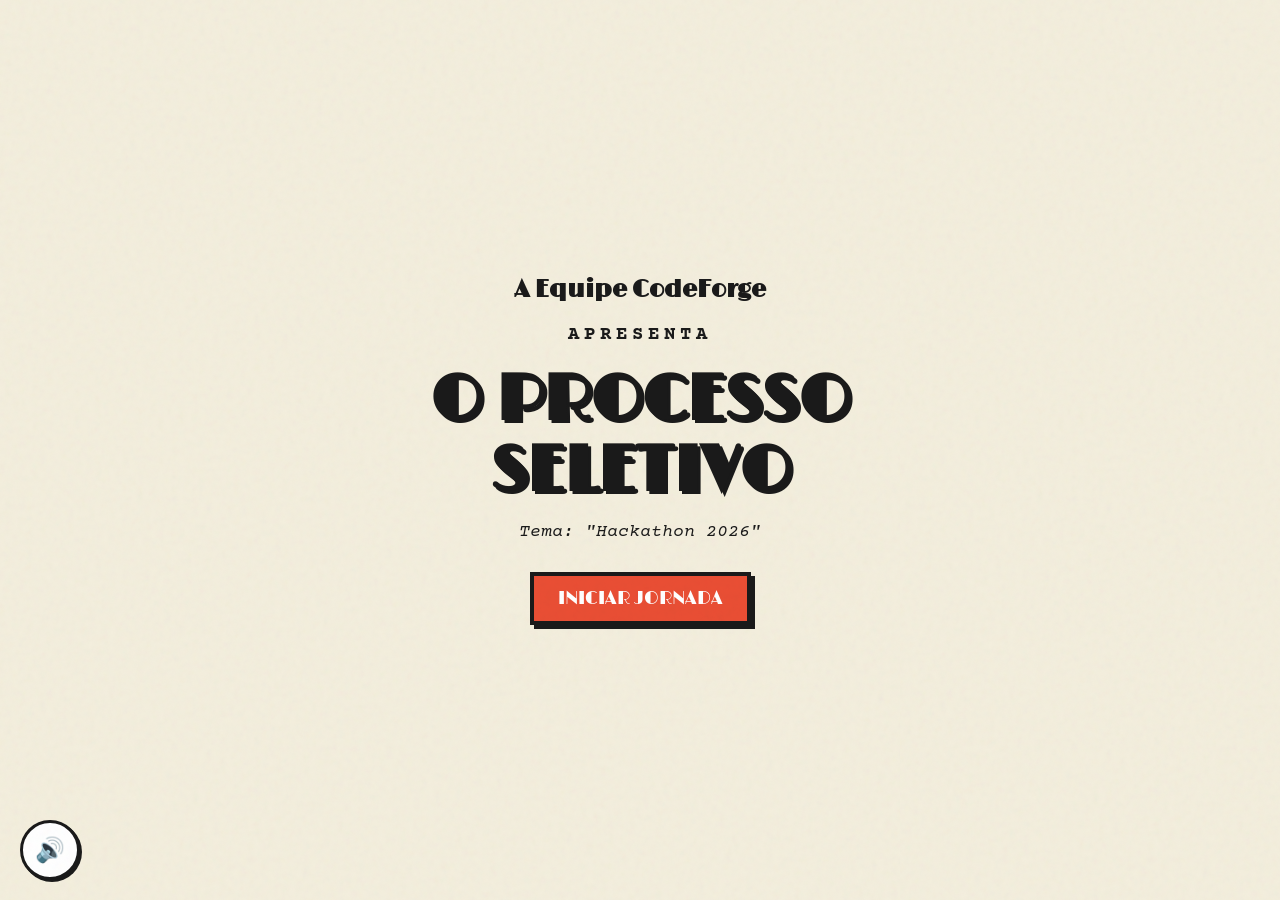
==== index.html @ 6cd43b75 "Adição do projeto" ====
<!DOCTYPE html>
<html lang="pt-BR">

<head>
    <meta charset="UTF-8">
    <meta name="viewport" content="width=device-width, initial-scale=1.0">
    <title>CodeForge: O Processo Seletivo</title>
    <!-- Fontes Vintage -->
    <link rel="preconnect" href="https://fonts.googleapis.com">
    <link rel="preconnect" href="https://fonts.gstatic.com" crossorigin>
    <link
        href="https://fonts.googleapis.com/css2?family=Limelight&family=Courier+Prime:ital,wght@0,400;0,700;1,400&display=swap"
        rel="stylesheet">
    <!-- Leaflet para o Mapa Múndi -->
    <link rel="stylesheet" href="https://unpkg.com/leaflet@1.9.4/dist/leaflet.css" crossorigin="" />
    <!-- Estilos Customizados -->
    <link rel="stylesheet" href="style.css">
</head>

<body>
    <!-- Overlay de Efeito Vintage (Ruído/Filme Antigo) -->
    <div class="vintage-overlay"></div>

    <!-- Botão de Volume Global -->
    <button id="volume-btn" class="volume-btn" title="Controle de Som">🔊</button>

    <!-- Música de Fundo -->
    <audio id="bg-music" loop>
        <source src="Musics/Theme.mp3" type="audio/mpeg">
    </audio>

    <header id="top-bar" class="hidden">
        <div class="progress-container">
            <span class="progress-title">Progresso Estimado</span>
            <div class="progress-steps-box" id="progress-steps-box">
                <div class="step-box active">1</div>
                <div class="step-box">2</div>
                <div class="step-box">3</div>
                <div class="step-box">4</div>
                <div class="step-box">5</div>
                <div class="step-box">6</div>
                <div class="step-box">7</div>
            </div>
        </div>
        <div class="manual-button-container">
            <button id="toggle-manual-btn" class="manual-btn" title="Manual do Funcionário">
                <img src="Animais/Coruja.png" alt="Professor Coruja" class="owl-icon">
            </button>
        </div>
    </header>

    <!-- Janela Flutuante do Manual -->
    <aside id="manual-window" class="hidden">
        <div class="manual-header">
            <h3>Manual do Funcionário</h3>
            <button id="close-manual-btn">X</button>
        </div>
        <div class="manual-content" id="manual-text">
            <h4>Bem-vindo ao Manual do Funcionário</h4>
            <p>Este manual foi cuidadosamente preparado para não te ajudar em nada.</p>
            <p>Leia com atenção. Ou não. Dá no mesmo.</p>
            <br>
            <p>AVISO: Este manual pode conter informações. Ou não.</p>
        </div>
    </aside>

    <!-- Container Principal de Telas -->
    <main id="game-container">
        <!-- Tela 0: Introdução -->
        <section id="screen-0" class="screen active">
            <div class="intro-box text-center">
                <h2 class="subtitle">A Equipe CodeForge</h2>
                <h3 class="presents">Apresenta</h3>
                <h1 class="title">O Processo Seletivo</h1>
                <p class="theme-text">Tema: "Hackathon 2026"</p>
                <button id="btn-start" class="btn-primary">INICIAR JORNADA</button>
            </div>
        </section>

        <!-- Tela 0.Lore: Contexto -->
        <section id="screen-0-lore" class="screen hidden">
            <div class="action-box parchment-box text-center">
                <h2 class="subtitle" style="margin-bottom: 20px;">O Início de Tudo</h2>
                <div class="lore-box">
                    <p>Você foi pré-selecionado como candidato para ingressar na maior empresa de jogos do mundo: a CodeForge!</p>
                    <p>Para garantir sua vaga e assinar seu contrato, você precisará passar pelo nosso rigoroso e... peculiar processo de admissão online.</p>
                </div>
                <button id="btn-next-lore" class="btn-primary mt-20">ENTENDI</button>
            </div>
        </section>

        <!-- Tela 0.5: Lore - Sr. Gathe -->
        <section id="screen-0-5" class="screen hidden">
            <span id="skip-gathe" class="discreet-skip">SKIP</span>
            <div class="character-dialog-container">
                <div class="character-portrait">
                    <img src="Animais/Sr_Gathe.png" alt="Sr. Gathe">
                </div>
                <div class="dialog-bubble">
                    <p class="character-name">Sr. Gathe:</p>
                    <p id="dialog-gathe">Saudações, candidato! Sou o Sr. Gathe, o autômato de recepção. Para iniciar sua
                        jornada rumo ao sucesso corporativo, basta realizar seu cadastro com nossos funcionários. É
                        rápido e fácil... eu acho!</p>
                </div>
            </div>
            <div class="action-box">
                <button id="btn-next-0-5" class="btn-primary">Continuar →</button>
            </div>
        </section>

        <!-- Tela 0.6: Lore - Coruja -->
        <section id="screen-0-6" class="screen hidden">
            <div class="character-dialog-container">
                <div class="character-portrait">
                    <img src="Animais/Coruja.png" alt="Professor Coruja">
                </div>
                <div class="dialog-bubble">
                    <p class="character-name">Professor Wing - Arquivista-Chefe:</p>
                    <p>Bem-vindo, caro candidato! Sou o Professor Wing, guia oficial da empresa. Receba o Manual do
                        Funcionário e consulte-o a qualquer momento. Ele é... incrivelmente útil.</p>
                </div>
            </div>
            <div class="action-box">
                <button id="btn-next-0-6" class="btn-primary">Receber Manual e Começar</button>
            </div>
        </section>

        <!-- Tela 1: Identificação (Nome) -->
        <section id="screen-1" class="screen hidden">
            <div class="character-dialog-container">
                <div class="character-portrait">
                    <img src="Animais/Tartaruga.png" alt="Sr. Tartaruga">
                </div>
                <div class="dialog-bubble">
                    <p class="character-name">Buffer - Analista de Retenção e Dados:</p>
                    <p id="dialog-tartaruga-1">Apenas me diga... seu nome... e tenha paciência...</p>
                </div>
            </div>
            <div class="action-box parchment-box">
                <h2>Dados de Identificação</h2>
                <div class="input-group">
                    <label>NOME (pode digitar livremente):</label>
                    <input type="text" id="input-name" placeholder="Digite seu nome..." autocomplete="off">
                </div>
                <div class="input-group">
                    <label>SOBRENOME (selecione da lista aprovada):</label>
                    <select id="select-surname">
                        <option value="Meu sobrenome não está na lista!">Meu sobrenome não está na lista!</option>
                        <option value="Esqueceu-o-RG">Esqueceu-o-RG</option>
                        <option value="Pé-de-Pano">Pé-de-Pano</option>
                        <option value="Tropeça-na-Rua">Tropeça-na-Rua</option>
                        <option value="Batatinha">Batatinha</option>
                        <option value="Esquisitinho">Esquisitinho</option>
                        <option value="Cara-de-Mamão">Cara-de-Mamão</option>
                        <option value="Com-Nome-Sujo">Com-Nome-Sujo</option>
                    </select>
                </div>
                <div class="result-name">
                    <p>Você será cadastrado como: <strong id="display-full-name">...</strong></p>
                </div>

                <div class="button-container flex-between mt-20">
                    <button id="btn-clear-1" class="btn-danger">Apagar Tudo</button>
                    <button id="btn-next-1" class="btn-primary load-btn">
                        <span class="btn-text">20s para Avançar</span>
                        <div class="btn-progress" id="btn-progress-1"></div>
                    </button>
                </div>
            </div>
        </section>

        <!-- Tela 2: Data de Nascimento -->
        <section id="screen-2" class="screen hidden">
            <div class="character-dialog-container">
                <div class="character-portrait">
                    <img src="Animais/Tartaruga.png" alt="Sr. Tartaruga">
                </div>
                <div class="dialog-bubble">
                    <p class="character-name">Buffer - Analista de Retenção e Dados:</p>
                    <p id="dialog-tartaruga-2">Precisamos da sua data de nascimento, <span
                            class="player-name-placeholder">Candidato</span>. Sem pressa... o tempo é... relativo...</p>
                </div>
            </div>
            <div class="action-box parchment-box text-center">
                <h2>Data de Nascimento</h2>
                <p class="sub-label">O ano de início do nosso sistema é 1900.</p>

                <div class="date-controls flex-center gap-20 mt-20">
                    <div class="control-group">
                        <span id="val-day">01</span>
                        <label>DIA</label>
                        <button id="btn-add-day" class="btn-square">+</button>
                    </div>
                    <div class="control-group">
                        <span id="val-month">01</span>
                        <label>MÊS</label>
                        <button id="btn-add-month" class="btn-square">+</button>
                    </div>
                    <div class="control-group">
                        <span id="val-year">1900</span>
                        <label>ANO</label>
                        <button id="btn-add-year" class="btn-square">+</button>
                    </div>
                </div>
                <p id="click-counter-text" class="mt-20">Você clicou 0 vezes até agora. 😅 Continue...</p>
                <button id="btn-next-2" class="btn-primary mt-20 full-width">✓ Confirmar Data</button>
            </div>
        </section>

        <!-- Tela 3: Telefone -->
        <section id="screen-3" class="screen hidden">
            <div class="character-dialog-container">
                <div class="character-portrait">
                    <img src="Animais/Raposa.png" alt="Sr. Raposa">
                </div>
                <div class="dialog-bubble">
                    <p class="character-name">Sr. Lexicon - Chefe de Comunicações Clássicas:</p>
                    <p>Insira seu identificador de comunicação interpessoal, <span
                            class="player-name-placeholder">Candidato</span>, utilizando o sistema de numeração romano,
                        datado do período da República Romana, aproximadamente 500 a.C. A modernidade é uma ilusão,
                        abrace a tradição.</p>
                </div>
            </div>
            <div class="action-box parchment-box text-center">
                <h2>Meio de Telecomunicação Fônica</h2>
                <p class="sub-label">Apenas Algarismos Romanos São Aceitos</p>

                <div class="phone-display">
                    <h3 id="phone-display-text">DIGITE SEU NÚMERO...</h3>
                </div>

                <div class="roman-keyboard">
                    <button class="btn-roman">I</button>
                    <button class="btn-roman">V</button>
                    <button class="btn-roman">X</button>
                    <button class="btn-roman">L</button>
                    <button class="btn-roman">C</button>
                    <button class="btn-roman">D</button>
                    <button class="btn-roman">M</button>
                    <button class="btn-roman-special" id="btn-roman-dash">-</button>
                    <button class="btn-roman-special" id="btn-roman-space">ESP</button>
                    <button class="btn-roman-special btn-danger" id="btn-roman-del">⌫</button>
                </div>

                <p class="sub-label mt-20" style="color: #4a6fa5;">Algarismos Árabes (Bloqueados por elegância):</p>
                <div class="arabic-keyboard blocked">
                    <button disabled>1</button><button disabled>2</button><button disabled>3</button>
                    <button disabled>4</button><button disabled>5</button><button disabled>6</button>
                    <button disabled>7</button><button disabled>8</button><button disabled>9</button>
                    <button disabled>0</button>
                </div>

                <div class="button-container flex-between mt-20">
                    <button id="btn-clear-3" class="btn-danger">Limpar</button>
                    <button id="btn-next-3" class="btn-primary">Confirmar →</button>
                </div>
            </div>
        </section>

        <!-- Tela 4: Endereço (Mapa) -->
        <section id="screen-4" class="screen hidden">
            <div class="character-dialog-container">
                <div class="character-portrait">
                    <img src="Animais/Ornitorrinco.png" alt="Sr. Ornitorrinco">
                </div>
                <div class="dialog-bubble">
                    <p class="character-name">Vetor - Auditor de Espaço-Tempo:</p>
                    <p>Precisamos de EXATIDÃO, <span class="player-name-placeholder">Candidato</span>! Preencha tudo
                        rigorosamente. Clique no mapa com precisão subatômica. Entendeu?</p>
                </div>
            </div>
            <div class="action-box parchment-box text-center">
                <h2>Localização Geográfica - Endereço</h2>
                <p class="sub-label">Clique no mapa para posicionar seu PIN com precisão cirúrgica</p>

                <div id="map-container"
                    style="height: 300px; border: 4px solid #2a1610; border-radius: 8px; margin: 15px 0;"></div>

                <p id="map-status" class="warning-text">⚠️ Nenhuma localização selecionada -- clique no mapa acima</p>

                <div class="button-container flex-between mt-20">
                    <button id="btn-clear-4" class="btn-danger">Resetar</button>
                    <button id="btn-next-4" class="btn-primary">Confirmar</button>
                </div>
            </div>
        </section>

        <!-- Tela 5: Foto Pixel Art -->
        <section id="screen-5" class="screen hidden">
            <div class="character-dialog-container">
                <div class="character-portrait">
                    <img src="Animais/Camaleao.png" alt="Sr. Camaleão">
                </div>
                <div class="dialog-bubble">
                    <p class="character-name">Sir Render - Diretor de Identidade Visual:</p>
                    <p>O Protocolo exige um retrato digital oficial, <span
                            class="player-name-placeholder">Candidato</span>. A vestimenta adequada é obrigatória.
                        Gravata, de preferência. Precisamos que você faça seu próprio retrato para colocar em seu
                        crachá. Capriche!</p>
                </div>
            </div>
            <div class="action-box parchment-box text-center">
                <h2>Retrato Oficial do Funcionário</h2>
                <p class="sub-label">Grade Pixel Art 20x20 — Clique e arraste para desenhar</p>

                <div class="palette-container mb-10">
                    <button class="color-btn active" style="background-color: #000;" data-color="#000"></button>
                    <button class="color-btn" style="background-color: #fff;" data-color="#fff"></button>
                    <button class="color-btn" style="background-color: #ffe5f6;" data-color="#ffe5f6"></button>
                    <button class="color-btn" style="background-color: #191970;" data-color="#191970"></button>
                    <button class="color-btn" style="background-color: #daa520;" data-color="#daa520"></button>
                    <button class="color-btn" style="background-color: #228b22;" data-color="#228b22"></button>
                    <button class="color-btn" style="background-color: #ff0000;" data-color="#ff0000"></button>
                    <button class="color-btn" style="background-color: #00ffff;" data-color="#00ffff"></button>
                    <button class="color-btn" style="background-color: #ff00ff;" data-color="#ff00ff"></button>
                    <button class="color-btn" style="background-color: #a0522d;" data-color="#a0522d"></button>
                    <button class="color-btn" style="background-color: #808080;" data-color="#808080"></button>
                </div>

                <canvas id="pixel-canvas" width="300" height="300"
                    style="border: 4px solid #2a1610; background: #fff; cursor: crosshair;"></canvas>

                <div class="button-container flex-between mt-20">
                    <button id="btn-clear-5" class="btn-danger">Apagar Tudo</button>
                    <button id="btn-next-5" class="btn-primary">Tirar Foto Oficial →</button>
                </div>
            </div>
        </section>

        <!-- Tela 6: Departamento -->
        <section id="screen-6" class="screen hidden">
            <div class="character-dialog-container">
                <div class="character-portrait">
                    <img src="Animais/Papagaio.png" alt="Sr. Papagaio">
                </div>
                <div class="dialog-bubble">
                    <p class="character-name">Sr. Recursão - Coordenador de Alocação de Recursos:</p>
                    <p>Qual será seu departamento, <span class="player-name-placeholder">Candidato</span>? Departamento!
                        Departamento! Primeiro, precisamos do questionário de perfil! Perfil! PERFIL!</p>
                </div>
            </div>
            <div class="action-box parchment-box">
                <h2 class="text-center">Seleção de Departamento</h2>
                <div id="quiz-container">
                    <div class="question-block" id="q1">
                        <p><strong>1.</strong> Se uma melancia pesa mais que a tristeza, quantos tijolos são necessários
                            para asfaltar um rio?</p>
                        <label><input type="radio" name="q1" value="A"> A) Sete tijolos azuis.</label><br>
                        <label><input type="radio" name="q1" value="B"> B) Não, pois alienígenas não usam
                            chapéu.</label><br>
                        <label><input type="radio" name="q1" value="C"> C) Sim.</label>
                    </div>
                    <!-- Mais perguntas geradas via JS -->
                </div>
                <p id="quiz-status" class="warning-text hidden text-center">O Algoritmo está pensando...</p>
                <div class="button-container flex-center mt-20">
                    <button id="btn-next-6" class="btn-primary full-width">Submeter ao Algoritmo</button>
                </div>
            </div>
        </section>

        <!-- Tela 7: Teste de Humanidade -->
        <section id="screen-7" class="screen hidden">
            <div class="character-dialog-container">
                <div class="character-portrait">
                    <img src="Animais/Pinguim.png" alt="Sr. Pinguim">
                </div>
                <div class="dialog-bubble">
                    <p class="character-name">Agente Turing - Fiscal de Existência:</p>
                    <p>PRECISAMOS CONFIRMAR QUE VOCÊ É HUMANO, <span class="player-name-placeholder">Candidato</span>!
                        RESPONDA! AGORA! É UM TESTE DA MEMÓRIA!</p>
                </div>
            </div>
            <div class="action-box parchment-box text-center">
                <h2>Teste de Humanidade</h2>
                <p class="sub-label">Encontre os pares idênticos.</p>

                <div id="memory-game" class="memory-grid">
                    <!-- Cards gerados via JS -->
                </div>

                <div class="button-container flex-center mt-20">
                    <button id="btn-next-7" class="btn-primary full-width hidden">Comprovar Humanidade ✓</button>
                </div>
            </div>
        </section>

        <!-- Tela 8: Final / Parabéns -->
        <section id="screen-8" class="screen hidden">
            <div class="action-box parchment-box text-center">
                <h1 class="title" style="font-size: 3rem;">MAGNÍFICO!</h1>
                <p>Você concluiu o nosso sistema revolucionário! Isso prova que você é suficientemente bom para
                    trabalhar na <strong>CodeForge</strong>!</p>
                <p>Sua jornada de produtividade começa agora!</p>

                <div class="summary-card text-left mt-20"
                    style="background: rgba(0,0,0,0.1); padding: 15px; border-radius: 8px;">
                    <h3>Ficha de Admissão: #128380</h3>
                    <p><strong>Nome:</strong> <span id="final-name"></span></p>
                    <p><strong>Nascimento:</strong> <span id="final-dob"></span></p>
                    <p><strong>Telefone:</strong> <span id="final-phone"></span></p>
                    <p><strong>Departamento:</strong> <span id="final-dept"></span></p>
                    <p><strong>Retrato:</strong></p>
                    <img id="final-photo" src="" alt="Sua Foto"
                        style="border: 2px solid #000; width: 80px; height: 80px; image-rendering: pixelated;">
                </div>

                <button id="btn-final-presentation" class="btn-primary mt-20">Conheça o Projeto →</button>
            </div>
        </section>

        <!-- Tela 9: Apresentação do Projeto -->
        <section id="screen-9" class="screen hidden">
            <div class="action-box parchment-box" style="max-width: 800px; text-align: left; overflow-y: auto; max-height: 90vh;">
                <h1 class="title text-center" style="font-size: 2.5rem; margin-bottom: 20px;">CodeForge: A Pior Interface</h1>
                <h2>Sobre o Projeto</h2>
                <p>Este projeto foi desenvolvido para a Hackathon 2026 com o tema "A Pior Interface". Adotamos uma narrativa lúdica inspirada na estética clássica (Cuphead), criando um processo seletivo propositalmente frustrante para testar a paciência e a capacidade do candidato (o usuário).</p>
                <p style="margin-top: 10px;">O desafio serve como um puzzle corporativo que subverte os princípios clássicos de design de interface e experiência do usuário (UI/UX). Caso o candidato não desista, ele prova que merece a vaga.</p>
                
                <h2 class="mt-20" style="margin-top: 30px; margin-bottom: 10px;">As 10 Heurísticas de Nielsen (Subvertidas)</h2>
                <ul style="line-height: 1.6; margin-left: 20px; font-size: 1.05rem;">
                    <li style="margin-bottom: 10px;"><strong>1. Visibilidade do status do sistema:</strong> A barra de carregamento de 20 segundos na etapa 1 pode ser interrompida e resetada subitamente se o usuário clicar sem querer. O feedback é punitivo.</li>
                    <li style="margin-bottom: 10px;"><strong>2. Correspondência entre o sistema e o mundo real:</strong> O campo de telefone exige numerais romanos (I, V, X, L), ignorando completamente como os usuários digitam números de telefone no mundo real.</li>
                    <li style="margin-bottom: 10px;"><strong>3. Controle e liberdade do usuário:</strong> Não há botões de "Voltar". O usuário não tem controle e fica refém do fluxo inflexível dos burocratas da empresa.</li>
                    <li style="margin-bottom: 10px;"><strong>4. Consistência e padrões:</strong> O design dos formulários flutua, a interface obriga métodos de entrada incomuns (clicar dezenas de vezes para a data) e quebra padrões universais de formulários.</li>
                    <li style="margin-bottom: 10px;"><strong>5. Prevenção de erros:</strong> O site não previne erros. O mapa permite marcar locais absurdos no oceano, e no jogo da memória, o tabuleiro "pune" o erro fechando as cartas rapidamente em vez de ser tolerante.</li>
                    <li style="margin-bottom: 10px;"><strong>6. Reconhecimento em vez de memorização:</strong> O teste de "humanidade" exige que o usuário decore símbolos corporativos genéricos e repetitivos (emojis), sobrecarregando a memória de curto prazo.</li>
                    <li style="margin-bottom: 10px;"><strong>7. Flexibilidade e eficiência de uso:</strong> O seletor de data de nascimento foi desenhado intencionalmente para exigir um número torturante de cliques individuais (sem permitir edição direta). É o antônimo de eficiência.</li>
                    <li style="margin-bottom: 10px;"><strong>8. Estética e design minimalista:</strong> O excesso de informações irrelevantes nos diálogos extravagantes e a tipografia distrativa sobrecarregam visualmente o usuário, dificultando a tarefa primária.</li>
                    <li style="margin-bottom: 10px;"><strong>9. Ajuda para reconhecer, diagnosticar e recuperar-se de erros:</strong> O questionário do Papagaio gera mensagens sem sentido técnico ("O algoritmo está pensando...") e o resultado independe totalmente da escolha do usuário. Não há clareza de erro ou recuperação.</li>
                    <li style="margin-bottom: 10px;"><strong>10. Ajuda e documentação:</strong> O "Manual do Funcionário" fornecido pela coruja possui instruções sarcásticas e inúteis. Em vez de auxiliar a resolver os enigmas, o manual confunde mais, ferindo completamente o propósito de uma documentação.</li>
                </ul>
                <div class="text-center">
                    <button id="btn-back-home" class="btn-primary" style="margin-top: 30px;">Voltar para o Início</button>
                </div>
            </div>
        </section>

    </main>

    <!-- Scripts Leaflet -->
    <script src="https://unpkg.com/leaflet@1.9.4/dist/leaflet.js" crossorigin=""></script>
    <script src="script.js"></script>
</body>

</html>
---- style.css ----
:root {
    --bg-cream: #f3eedd;
    --border-dark: #1a1a1a;
    --text-dark: #1a1a1a;
    --accent-red: #e94e34;
    --accent-gold: #d9ac53;
    --accent-blue: #4a6fa5;
    --font-title: 'Limelight', cursive;
    --font-text: 'Courier Prime', monospace;
}

* {
    box-sizing: border-box;
    margin: 0;
    padding: 0;
}

body {
    background-color: var(--bg-cream);
    color: var(--text-dark);
    font-family: var(--font-text);
    overflow-x: hidden;
    position: relative;
    min-height: 100vh;
    display: flex;
    flex-direction: column;
    align-items: center;
}

/* Efeito de Filme Antigo / CRT */
.vintage-overlay {
    position: fixed;
    top: 0;
    left: 0;
    width: 100vw;
    height: 100vh;
    pointer-events: none;
    z-index: 9999;
    background-image: url('data:image/svg+xml;utf8,%3Csvg viewBox="0 0 200 200" xmlns="http://www.w3.org/2000/svg"%3E%3Cfilter id="noiseFilter"%3E%3CfeTurbulence type="fractalNoise" baseFrequency="0.65" numOctaves="3" stitchTiles="stitch"/%3E%3C/filter%3E%3Crect width="100%25" height="100%25" filter="url(%23noiseFilter)"/%3E%3C/svg%3E');
    opacity: 0.05;
    mix-blend-mode: multiply;
}

/* Utilitários */
.hidden { display: none !important; }
.active { display: flex !important; }
.text-center { text-align: center; }
.text-left { text-align: left; }
.flex-between { display: flex; justify-content: space-between; align-items: center; }
.flex-center { display: flex; justify-content: center; align-items: center; }
.gap-20 { gap: 20px; }
.mt-20 { margin-top: 20px; }
.mb-10 { margin-bottom: 10px; }
.full-width { width: 100%; }
.tiny-text { font-size: 0.7rem; opacity: 0.7; font-style: italic; }
.sub-label { font-size: 0.9rem; font-style: italic; margin-bottom: 10px; }
.warning-text { color: var(--accent-red); font-weight: bold; }

/* Tipografia */
h1.title { font-family: var(--font-title); font-size: 4rem; text-shadow: 3px 3px 0 var(--border-dark); text-transform: uppercase; line-height: 1.1; margin-bottom: 10px; }
h2 { font-family: var(--font-title); font-size: 2rem; margin-bottom: 15px; }
h3.presents { font-family: var(--font-text); font-size: 1.2rem; letter-spacing: 5px; text-transform: uppercase; margin-top: 20px; margin-bottom: 20px; }
.subtitle { font-family: var(--font-title); font-size: 1.5rem; }
.theme-text { font-style: italic; margin-top: 15px; margin-bottom: 30px; font-size: 1.1rem; }

/* Barra Superior */
#top-bar {
    position: fixed;
    top: 0; left: 0; width: 100%;
    background: #fff;
    border-bottom: 4px solid var(--border-dark);
    display: grid;
    grid-template-columns: 1fr auto 1fr;
    align-items: center;
    padding: 10px 20px;
    z-index: 1000;
    box-shadow: 0 4px 0 rgba(0,0,0,0.1);
}
.progress-container {
    grid-column: 2;
    text-align: center;
}
.progress-title { font-family: var(--font-title); font-size: 1rem; color: var(--text-dark); display: block; }
.progress-steps-box { display: flex; gap: 8px; justify-content: center; margin-top: 10px; }
.step-box { width: 35px; height: 35px; border: 3px solid var(--border-dark); display: flex; justify-content: center; align-items: center; font-weight: bold; font-family: var(--font-title); background: #fff; transition: all 0.3s; box-shadow: 2px 2px 0 var(--border-dark); }
.step-box.active { background: var(--border-dark); color: var(--bg-cream); }

/* Botão Manual e Janela Flutuante */
.manual-button-container { grid-column: 3; justify-self: end; }
.manual-btn { background: none; border: 3px solid var(--border-dark); border-radius: 50%; width: 60px; height: 60px; cursor: pointer; display: flex; justify-content: center; align-items: center; background-color: #fff; transition: transform 0.2s; box-shadow: 2px 2px 0 var(--border-dark); overflow: hidden; padding: 0; }
.manual-btn:hover { transform: scale(1.1); }
.owl-icon { width: 100%; height: 100%; object-fit: cover; }

#manual-window {
    position: fixed;
    top: 80px;
    right: 20px;
    width: 300px;
    background: #fff;
    border: 4px solid var(--border-dark);
    box-shadow: 5px 5px 0 var(--border-dark);
    z-index: 1001;
    transform-origin: top right;
}
.manual-header { background: var(--accent-gold); border-bottom: 4px solid var(--border-dark); padding: 10px; display: flex; justify-content: space-between; align-items: center; }
.manual-header h3 { margin: 0; font-family: var(--font-title); font-size: 1.1rem; }
.manual-header button { background: var(--accent-red); color: #fff; border: 2px solid var(--border-dark); cursor: pointer; font-weight: bold; width: 30px; height: 30px; display: flex; justify-content: center; align-items: center; padding: 0; }
/* Layout Principal */
main { display: flex; justify-content: center; align-items: stretch; min-height: 100vh; position: relative; z-index: 10; }
.screen { display: none; width: 100%; max-width: 600px; margin: auto 0; }
.manual-content { padding: 15px; font-size: 0.9rem; line-height: 1.4; max-height: 300px; overflow-y: auto; }
.manual-content h4 { font-family: var(--font-title); margin-bottom: 10px; }
.manual-content p { margin-bottom: 10px; }

/* Container das Telas */
#game-container {
    flex-grow: 1;
    width: 100%;
    max-width: 800px;
    padding: 20px;
    display: flex;
    flex-direction: column;
    justify-content: flex-start;
    align-items: center;
}

#game-container.with-top-bar {
    padding-top: 140px;
}

.screen {
    display: flex;
    flex-direction: column;
    align-items: center;
    width: 100%;
    animation: fadeIn 0.5s ease-out;
    position: relative;
}

@keyframes fadeIn { from { opacity: 0; transform: translateY(10px); } to { opacity: 1; transform: translateY(0); } }

/* Diálogos dos Personagens */
.character-dialog-container { display: flex; align-items: flex-start; gap: 20px; margin-bottom: 30px; width: 100%; max-width: 600px; }
.character-portrait {
    width: 100px; height: 100px;
    border: 4px solid var(--border-dark);
    border-radius: 50%;
    background: #fff;
    overflow: hidden;
    flex-shrink: 0;
    box-shadow: 4px 4px 0 var(--border-dark);
}
.character-portrait img { width: 100%; height: 100%; object-fit: contain; }
.dialog-bubble {
    background: #fff;
    border: 4px solid var(--border-dark);
    padding: 15px;
    border-radius: 15px;
    border-top-left-radius: 0;
    position: relative;
    flex-grow: 1;
    box-shadow: 4px 4px 0 var(--border-dark);
}
.dialog-bubble::before {
    content: ''; position: absolute; left: -16px; top: -4px;
    border-width: 0 16px 16px 0; border-style: solid; border-color: transparent var(--border-dark) transparent transparent;
}
.dialog-bubble::after {
    content: ''; position: absolute; left: -8px; top: 0;
    border-width: 0 10px 10px 0; border-style: solid; border-color: transparent #fff transparent transparent;
}
.character-name { font-family: var(--font-title); color: var(--accent-blue); margin-bottom: 5px; font-size: 1.1rem; text-transform: uppercase; }

/* Caixas de Ação (Pergaminhos/Formulários) */
.action-box { width: 100%; max-width: 600px; }
.parchment-box { background: #fff; border: 4px solid var(--border-dark); box-shadow: 6px 6px 0 var(--border-dark); padding: 30px; position: relative; }

/* Elementos de Formulário */
.input-group { margin-bottom: 20px; text-align: left; }
.input-group label { display: block; font-weight: bold; margin-bottom: 5px; }
input[type="text"], select {
    width: 100%; padding: 12px; font-family: var(--font-text); font-size: 1.1rem;
    border: 3px solid var(--border-dark); background: #fff;
}
input[type="text"]:focus, select:focus { outline: none; border-color: var(--accent-red); }
.result-name { background: rgba(0,0,0,0.1); padding: 10px; text-align: center; margin-bottom: 20px; font-style: italic; }

/* Botões */
button { font-family: var(--font-title); font-size: 1.1rem; padding: 12px 24px; border: 4px solid var(--border-dark); cursor: pointer; transition: all 0.1s; text-transform: uppercase; }
button:active { transform: translate(4px, 4px); box-shadow: none !important; }
.btn-primary { background-color: var(--accent-red); color: #fff; box-shadow: 4px 4px 0 var(--border-dark); }
.btn-primary:hover { background-color: #d8452e; }
.btn-danger { background-color: #e3e3e3; color: var(--text-dark); box-shadow: 4px 4px 0 var(--border-dark); }
.btn-danger:hover { background-color: #ccc; }
.btn-square { width: 50px; height: 50px; font-size: 1.5rem; display: flex; justify-content: center; align-items: center; background: #fff; box-shadow: 3px 3px 0 var(--border-dark); }
.btn-roman, .btn-roman-special { background: #fff; box-shadow: 3px 3px 0 var(--border-dark); font-size: 1.2rem; padding: 15px; min-width: 50px; }
.arabic-keyboard button { background: #ccc; border-color: #999; color: #666; box-shadow: inset 2px 2px 0 rgba(0,0,0,0.2); cursor: not-allowed; }

/* Botões Layout */
.button-container { gap: 15px; }
.button-container > button, .button-container > .load-btn-wrapper { flex: 1; }

/* Animação Rubber Hose */
.rubber-hose { animation: bounceScale 2s infinite ease-in-out; }
@keyframes bounceScale { 0%, 100% { transform: scale(1); } 50% { transform: scale(1.05) translateY(-5px); } }

/* Componentes Específicos */
.load-btn-wrapper { position: relative; width: 60%; }
.load-btn { position: relative; overflow: hidden; width: 100%; }
.btn-progress { position: absolute; top: 0; left: 0; height: 100%; background: rgba(0, 0, 0, 0.2); width: 0%; transition: width 1s linear; z-index: 1; }
.btn-text { position: relative; z-index: 2; }

.date-controls .control-group { display: flex; flex-direction: column; align-items: center; gap: 5px; }
.date-controls span { font-family: var(--font-title); font-size: 2rem; margin-bottom: 5px; }

.roman-keyboard { display: grid; grid-template-columns: repeat(5, 1fr); gap: 10px; justify-items: center; }
.arabic-keyboard { display: grid; grid-template-columns: repeat(5, 1fr); gap: 10px; justify-items: center; opacity: 0.7; }
.phone-display { background: #fff; border: 3px solid var(--border-dark); padding: 15px; margin-bottom: 20px; font-family: var(--font-title); letter-spacing: 2px; }

.palette-container { display: flex; justify-content: center; gap: 10px; }
.color-btn { width: 30px; height: 30px; border: 3px solid var(--border-dark); border-radius: 5px; cursor: pointer; padding: 0; }
.color-btn.active { border-color: var(--accent-red); transform: scale(1.1); box-shadow: 2px 2px 0 var(--border-dark); }

.question-block { text-align: left; margin-bottom: 15px; padding: 10px; border-bottom: 2px dashed var(--border-dark); }
.question-block label { display: inline-block; margin: 5px 0; cursor: pointer; }

.memory-grid { display: grid; grid-template-columns: repeat(4, 1fr); gap: 10px; margin-top: 15px; }
.memory-card { background: #fff; border: 3px solid var(--border-dark); height: 80px; display: flex; justify-content: center; align-items: center; cursor: pointer; font-weight: bold; font-size: 0.8rem; text-align: center; padding: 5px; box-shadow: 2px 2px 0 var(--border-dark); user-select: none; }
.memory-card.hidden-card { background: var(--accent-gold); color: transparent; font-size: 0; text-indent: -9999px; }
.memory-card.hidden-card::after { content: "?"; font-family: var(--font-title); font-size: 2rem; color: var(--border-dark); text-indent: 0; display: block; }
.memory-card.matched { background: var(--bg-cream); opacity: 0.5; pointer-events: none; }

/* Volume Button */
.volume-btn {
    position: fixed;
    bottom: 20px;
    left: 20px;
    z-index: 1002;
    border-radius: 50%;
    width: 60px;
    height: 60px;
    padding: 0;
    font-size: 1.5rem;
    background: #fff;
    display: flex;
    justify-content: center;
    align-items: center;
    border: 3px solid var(--border-dark);
    box-shadow: 2px 2px 0 var(--border-dark);
    cursor: pointer;
}
.volume-btn:hover {
    transform: scale(1.1);
}

/* SKIP Discreto */
.discreet-skip {
    position: fixed;
    top: 15px;
    right: 20px;
    font-size: 1.5rem;
    color: rgba(26, 26, 26, 0.015);
    cursor: default;
    user-select: none;
    font-family: var(--font-text);
    z-index: 9999;
}

/* Botão de avançar escurecido (falso desativado) */
.btn-dark-disabled {
    background-color: #3a3a3a !important;
    color: #777 !important;
    border-color: var(--border-dark) !important;
    box-shadow: 4px 4px 0 var(--border-dark) !important;
    opacity: 0.8;
}
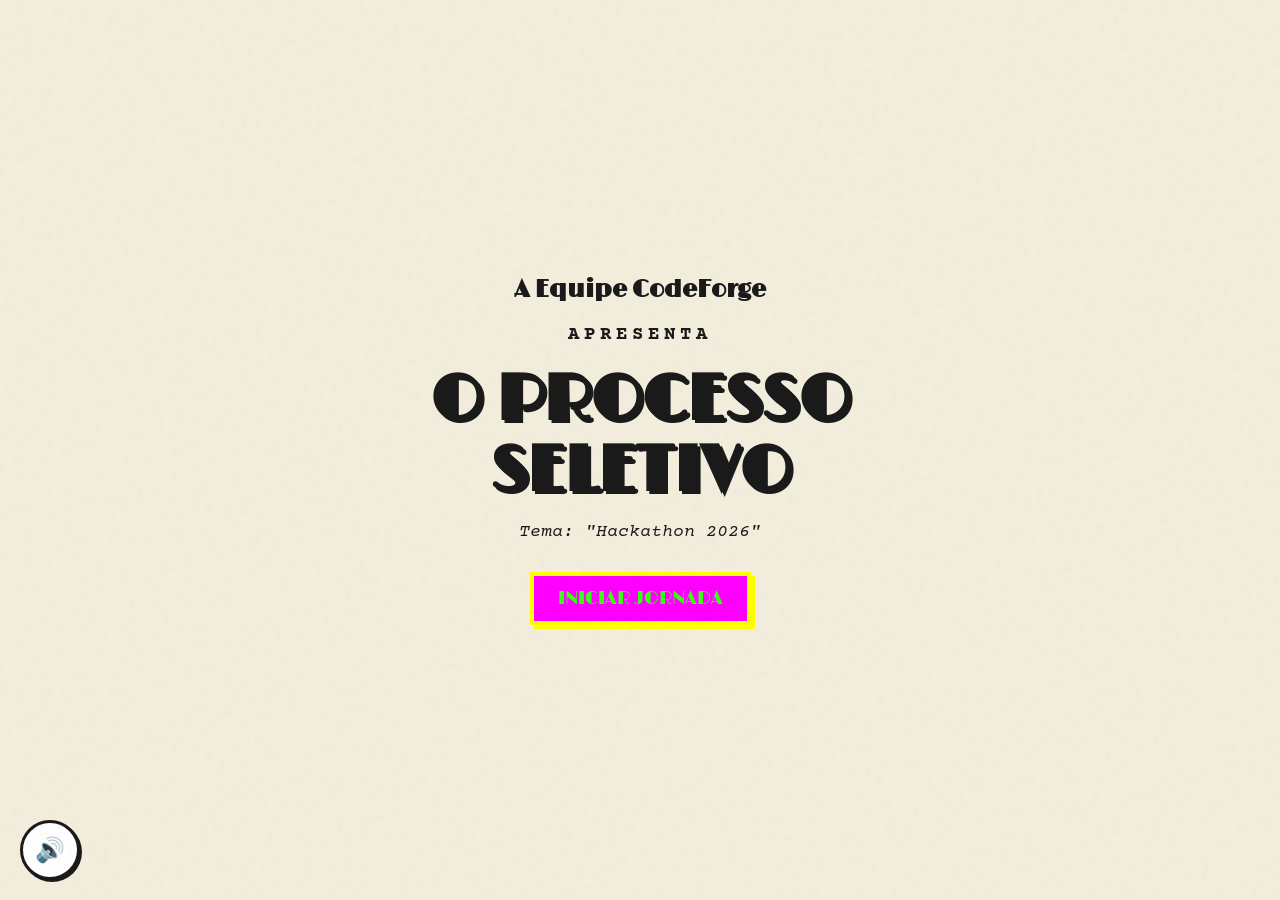
==== commit 0e7a886f: "Adição do projeto atualizado Adição do projeto após as últimas correções/atualizações feitas." ====
--- a/index.html
+++ b/index.html
@@ -21,6 +21,21 @@
     <!-- Overlay de Efeito Vintage (Ruído/Filme Antigo) -->
     <div class="vintage-overlay"></div>
 
+    <!-- Cronômetro Global -->
+    <div id="global-timer-widget" class="hidden">
+        <span id="timer-countdown">04:00</span>
+        <button id="btn-refresh-timer" class="timer-refresh-btn" title="Atualizar Tempo">🗑️</button>
+    </div>
+
+    <!-- Modal de Encerramento de Expediente (Sr. Gathe) -->
+    <div id="gathe-timeout-modal" class="hidden">
+        <div class="timeout-content">
+            <img src="Animais/Sr_Gathe.png" alt="Sr. Gathe" class="timeout-portrait">
+            <h2 class="warning-text" style="font-size: 2.2rem; margin: 15px 0;">EXPEDIENTE ENCERRADO!</h2>
+            <p id="timeout-message" style="font-style: italic; font-size: 1.2rem; line-height: 1.6; color: #1a1a1a;">"A empresa vai encerrar o expediente, tente novamente mais tarde"</p>
+        </div>
+    </div>
+
     <!-- Botão de Volume Global -->
     <button id="volume-btn" class="volume-btn" title="Controle de Som">🔊</button>
 
@@ -84,6 +99,9 @@
                 <div class="lore-box">
                     <p>Você foi pré-selecionado como candidato para ingressar na maior empresa de jogos do mundo: a CodeForge!</p>
                     <p>Para garantir sua vaga e assinar seu contrato, você precisará passar pelo nosso rigoroso e... peculiar processo de admissão online.</p>
+                    <p style="margin-top: 15px; color: var(--accent-red); font-weight: bold; border: 2px dashed var(--border-dark); padding: 10px; background: rgba(233,78,52,0.05);">
+                        ⚠️ ALERTA: Devido ao encerramento iminente do expediente e ao protocolo de segurança de dados, você tem exatamente 4 MINUTOS para preencher todos os dados e assinar o contrato. Se o tempo expirar, seu progresso será perdido e o site resetará. O cronômetro se inicia e ficará visível assim que você clicar em "ENTENDI".
+                    </p>
                 </div>
                 <button id="btn-next-lore" class="btn-primary mt-20">ENTENDI</button>
             </div>
@@ -405,34 +423,39 @@
                         style="border: 2px solid #000; width: 80px; height: 80px; image-rendering: pixelated;">
                 </div>
 
-                <button id="btn-final-presentation" class="btn-primary mt-20">Conheça o Projeto →</button>
-            </div>
-        </section>
-
-        <!-- Tela 9: Apresentação do Projeto -->
-        <section id="screen-9" class="screen hidden">
-            <div class="action-box parchment-box" style="max-width: 800px; text-align: left; overflow-y: auto; max-height: 90vh;">
-                <h1 class="title text-center" style="font-size: 2.5rem; margin-bottom: 20px;">CodeForge: A Pior Interface</h1>
-                <h2>Sobre o Projeto</h2>
-                <p>Este projeto foi desenvolvido para a Hackathon 2026 com o tema "A Pior Interface". Adotamos uma narrativa lúdica inspirada na estética clássica (Cuphead), criando um processo seletivo propositalmente frustrante para testar a paciência e a capacidade do candidato (o usuário).</p>
-                <p style="margin-top: 10px;">O desafio serve como um puzzle corporativo que subverte os princípios clássicos de design de interface e experiência do usuário (UI/UX). Caso o candidato não desista, ele prova que merece a vaga.</p>
+                <button id="btn-final-presentation" class="btn-primary mt-20">Avançar para o Contrato →</button>
+            </div>
+        </section>
+
+        <!-- Tela 8-5: Aceite do Contrato Gigante -->
+        <section id="screen-8-5" class="screen hidden">
+            <div class="action-box parchment-box text-center">
+                <h1 class="title" style="font-size: 2rem; line-height: 1.1; margin-bottom: 15px;">Termo de Compromisso Laboral</h1>
+                <p class="sub-label">Role o contrato até o fim e marque todas as opções obrigatórias para assinar.</p>
                 
-                <h2 class="mt-20" style="margin-top: 30px; margin-bottom: 10px;">As 10 Heurísticas de Nielsen (Subvertidas)</h2>
-                <ul style="line-height: 1.6; margin-left: 20px; font-size: 1.05rem;">
-                    <li style="margin-bottom: 10px;"><strong>1. Visibilidade do status do sistema:</strong> A barra de carregamento de 20 segundos na etapa 1 pode ser interrompida e resetada subitamente se o usuário clicar sem querer. O feedback é punitivo.</li>
-                    <li style="margin-bottom: 10px;"><strong>2. Correspondência entre o sistema e o mundo real:</strong> O campo de telefone exige numerais romanos (I, V, X, L), ignorando completamente como os usuários digitam números de telefone no mundo real.</li>
-                    <li style="margin-bottom: 10px;"><strong>3. Controle e liberdade do usuário:</strong> Não há botões de "Voltar". O usuário não tem controle e fica refém do fluxo inflexível dos burocratas da empresa.</li>
-                    <li style="margin-bottom: 10px;"><strong>4. Consistência e padrões:</strong> O design dos formulários flutua, a interface obriga métodos de entrada incomuns (clicar dezenas de vezes para a data) e quebra padrões universais de formulários.</li>
-                    <li style="margin-bottom: 10px;"><strong>5. Prevenção de erros:</strong> O site não previne erros. O mapa permite marcar locais absurdos no oceano, e no jogo da memória, o tabuleiro "pune" o erro fechando as cartas rapidamente em vez de ser tolerante.</li>
-                    <li style="margin-bottom: 10px;"><strong>6. Reconhecimento em vez de memorização:</strong> O teste de "humanidade" exige que o usuário decore símbolos corporativos genéricos e repetitivos (emojis), sobrecarregando a memória de curto prazo.</li>
-                    <li style="margin-bottom: 10px;"><strong>7. Flexibilidade e eficiência de uso:</strong> O seletor de data de nascimento foi desenhado intencionalmente para exigir um número torturante de cliques individuais (sem permitir edição direta). É o antônimo de eficiência.</li>
-                    <li style="margin-bottom: 10px;"><strong>8. Estética e design minimalista:</strong> O excesso de informações irrelevantes nos diálogos extravagantes e a tipografia distrativa sobrecarregam visualmente o usuário, dificultando a tarefa primária.</li>
-                    <li style="margin-bottom: 10px;"><strong>9. Ajuda para reconhecer, diagnosticar e recuperar-se de erros:</strong> O questionário do Papagaio gera mensagens sem sentido técnico ("O algoritmo está pensando...") e o resultado independe totalmente da escolha do usuário. Não há clareza de erro ou recuperação.</li>
-                    <li style="margin-bottom: 10px;"><strong>10. Ajuda e documentação:</strong> O "Manual do Funcionário" fornecido pela coruja possui instruções sarcásticas e inúteis. Em vez de auxiliar a resolver os enigmas, o manual confunde mais, ferindo completamente o propósito de uma documentação.</li>
-                </ul>
-                <div class="text-center">
-                    <button id="btn-back-home" class="btn-primary" style="margin-top: 30px;">Voltar para o Início</button>
-                </div>
+                <div class="contract-scrollbox" id="contract-scrollbox" style="height: 200px; overflow-y: scroll; border: 3px solid var(--border-dark); padding: 15px; text-align: left; background: #fff; margin-bottom: 20px; font-family: var(--font-text); font-size: 0.9rem; line-height: 1.5; box-shadow: inset 2px 2px 5px rgba(0,0,0,0.15);">
+                    <h3 style="text-align: center; margin-bottom: 15px; font-family: var(--font-title); font-size: 1.1rem;">CONTRATO DE SERVIDÃO PRODUTIVA VOLUNTÁRIA NA CODEFORGE</h3>
+                    <p><strong>Cláusula 1: Da Jornada Contínua de Trabalho.</strong> O Candidato (doravante denominado "Recurso Humano Produtivo") declara-se ciente e concorda que a jornada de trabalho obedece ao modelo de fluxo contínuo e irrestrito. Fica estabelecido que não existem horas extras, visto que todas as horas do dia são consideradas horas regulares de trabalho. O descanso físico e mental é opcional e desencorajado pela diretoria.</p>
+                    <p><strong>Cláusula 2: Dos Direitos Espirituais e Intelectuais.</strong> O Recurso Humano cede voluntária, irrevogavelmente e gratuitamente à CodeForge todo e qualquer direito intelectual, passado, presente ou futuro, sobre ideias, códigos, algoritmos, sonhos noturnos, devaneios diurnos e insights criativos que ocorram dentro ou fora do ambiente físico e digital da empresa. A CodeForge passa a ser proprietária de sua atividade cerebral corporativa.</p>
+                    <p><strong>Cláusula 3: Da Alimentação e Hidratação Obrigatórias.</strong> O contratado concorda e assume que a única substância líquida permitida para hidratação no recinto de trabalho é o Café Suspeito gerado pela máquina do refeitório do 3º andar. Qualquer tentativa de consumir chá, sucos ou água mineral sem cafeína será considerada insubordinação direta e punida com a inserção manual de bugs no seu editor de código.</p>
+                    <p><strong>Cláusula 4: Da Obediência ao Algoritmo.</strong> Fica acordado que a diretoria executiva e de gestão de pessoas é chefiada em última instância pelo Algoritmo (o Papagaio). As decisões do Algoritmo são absolutas, imutáveis e desprovidas de qualquer nexo causal lógico. O questionamento das ordens do Algoritmo acarretará em punição administrativa.</p>
+                    <p><strong>Cláusula 5: Da Penalidade por Desistência.</strong> No caso de tentativa de demissão voluntária ou desistência por parte do contratado antes de completar 10 anos de serviço, este se compromete a depurar todo o repositório de códigos legados da CodeForge (incluindo o Submundo dos Bugs) utilizando exclusivamente um teclado de numerais romanos.</p>
+                    <p><strong>FIM DO CONTRATO.</strong> Ao ler este documento até o final e marcar as caixas abaixo, você declara que concorda com estes termos para ingressar em nossa família corporativa.</p>
+                </div>
+
+                <div class="contract-checkboxes text-left" style="margin-bottom: 20px; font-family: var(--font-text); font-size: 0.95rem; line-height: 1.4;">
+                    <label style="display: block; margin-bottom: 10px; cursor: pointer; user-select: none;">
+                        <input type="checkbox" class="contract-check" id="check-soul" style="width: 18px; height: 18px; vertical-align: middle; margin-right: 8px;"> Aceito doar minha alma, ideias e sonhos corporativos.
+                    </label>
+                    <label style="display: block; margin-bottom: 10px; cursor: pointer; user-select: none;">
+                        <input type="checkbox" class="contract-check" id="check-coffee" style="width: 18px; height: 18px; vertical-align: middle; margin-right: 8px;"> Declaro que o Café Suspeito é o meu único combustível oficial.
+                    </label>
+                    <label style="display: block; margin-bottom: 10px; cursor: pointer; user-select: none;">
+                        <input type="checkbox" class="contract-check" id="check-algorithm" style="width: 18px; height: 18px; vertical-align: middle; margin-right: 8px;"> Aceito a soberania e a irracionalidade absoluta do Algoritmo.
+                    </label>
+                </div>
+
+                <button id="btn-sign-contract" class="btn-primary btn-dark-disabled" style="width: 100%;" disabled>Assinar Contrato e Finalizar →</button>
             </div>
         </section>
 
--- a/style.css
+++ b/style.css
@@ -188,12 +188,53 @@
 /* Botões */
 button { font-family: var(--font-title); font-size: 1.1rem; padding: 12px 24px; border: 4px solid var(--border-dark); cursor: pointer; transition: all 0.1s; text-transform: uppercase; }
 button:active { transform: translate(4px, 4px); box-shadow: none !important; }
-.btn-primary { background-color: var(--accent-red); color: #fff; box-shadow: 4px 4px 0 var(--border-dark); }
-.btn-primary:hover { background-color: #d8452e; }
-.btn-danger { background-color: #e3e3e3; color: var(--text-dark); box-shadow: 4px 4px 0 var(--border-dark); }
-.btn-danger:hover { background-color: #ccc; }
-.btn-square { width: 50px; height: 50px; font-size: 1.5rem; display: flex; justify-content: center; align-items: center; background: #fff; box-shadow: 3px 3px 0 var(--border-dark); }
-.btn-roman, .btn-roman-special { background: #fff; box-shadow: 3px 3px 0 var(--border-dark); font-size: 1.2rem; padding: 15px; min-width: 50px; }
+.btn-primary {
+    background-color: #ff00ff !important;
+    color: #39ff14 !important;
+    border-color: #ffff00 !important;
+    box-shadow: 4px 4px 0 #ffff00 !important;
+}
+.btn-primary:hover {
+    background-color: #e600e6 !important;
+    color: #32e612 !important;
+}
+.btn-danger {
+    background-color: #00ffff !important;
+    color: #ff5f00 !important;
+    border-color: #ff00ff !important;
+    box-shadow: 4px 4px 0 #ff00ff !important;
+}
+.btn-danger:hover {
+    background-color: #00e6e6 !important;
+    color: #e65600 !important;
+}
+.btn-square {
+    width: 50px;
+    height: 50px;
+    font-size: 1.5rem;
+    display: flex;
+    justify-content: center;
+    align-items: center;
+    background-color: #ffff00 !important;
+    color: #ff00ff !important;
+    border-color: #00ffff !important;
+    box-shadow: 3px 3px 0 #00ffff !important;
+}
+.btn-square:hover {
+    background-color: #e6e600 !important;
+}
+.btn-roman, .btn-roman-special {
+    background-color: #ffff00 !important;
+    color: #ff00ff !important;
+    border-color: #00ffff !important;
+    box-shadow: 3px 3px 0 #00ffff !important;
+    font-size: 1.2rem;
+    padding: 15px;
+    min-width: 50px;
+}
+.btn-roman:hover, .btn-roman-special:hover {
+    background-color: #e6e600 !important;
+}
 .arabic-keyboard button { background: #ccc; border-color: #999; color: #666; box-shadow: inset 2px 2px 0 rgba(0,0,0,0.2); cursor: not-allowed; }
 
 /* Botões Layout */
@@ -274,3 +315,86 @@
     box-shadow: 4px 4px 0 var(--border-dark) !important;
     opacity: 0.8;
 }
+
+/* Timer Global Widget */
+#global-timer-widget {
+    position: fixed;
+    left: 15px;
+    top: 50%;
+    transform: translateY(-50%);
+    background: #fff;
+    border: 3px solid var(--border-dark);
+    box-shadow: 4px 4px 0 var(--border-dark);
+    padding: 10px;
+    z-index: 999;
+    display: flex;
+    flex-direction: column;
+    align-items: center;
+    gap: 8px;
+}
+#global-timer-widget.hidden {
+    display: none !important;
+}
+#timer-countdown {
+    font-family: var(--font-text);
+    font-weight: bold;
+    font-size: 1.1rem;
+    color: var(--text-dark);
+}
+.timer-refresh-btn {
+    width: 35px;
+    height: 35px;
+    border-radius: 50% !important;
+    border: 2px solid var(--border-dark) !important;
+    background-color: #ffff00 !important;
+    color: #ff00ff !important;
+    padding: 0 !important;
+    font-size: 1.1rem !important;
+    display: flex;
+    align-items: center;
+    justify-content: center;
+    cursor: pointer;
+    box-shadow: none !important;
+}
+.timer-refresh-btn:active {
+    transform: scale(0.9) !important;
+}
+
+/* Modal de Timeout (Sr. Gathe) */
+#gathe-timeout-modal {
+    position: fixed;
+    top: 0;
+    left: 0;
+    width: 100vw;
+    height: 100vh;
+    background: rgba(0,0,0,0.85);
+    z-index: 10000;
+    display: flex;
+    justify-content: center;
+    align-items: center;
+}
+#gathe-timeout-modal.hidden {
+    display: none !important;
+}
+.timeout-content {
+    background: var(--bg-cream);
+    border: 4px solid var(--border-dark);
+    box-shadow: 8px 8px 0 var(--border-dark);
+    padding: 40px;
+    max-width: 450px;
+    text-align: center;
+    animation: popIn 0.4s cubic-bezier(0.175, 0.885, 0.32, 1.275);
+}
+@keyframes popIn {
+    from { transform: scale(0.8); opacity: 0; }
+    to { transform: scale(1); opacity: 1; }
+}
+.timeout-portrait {
+    width: 150px;
+    height: 150px;
+    border: 4px solid var(--border-dark);
+    border-radius: 50%;
+    background: #fff;
+    margin-bottom: 20px;
+    object-fit: contain;
+}
